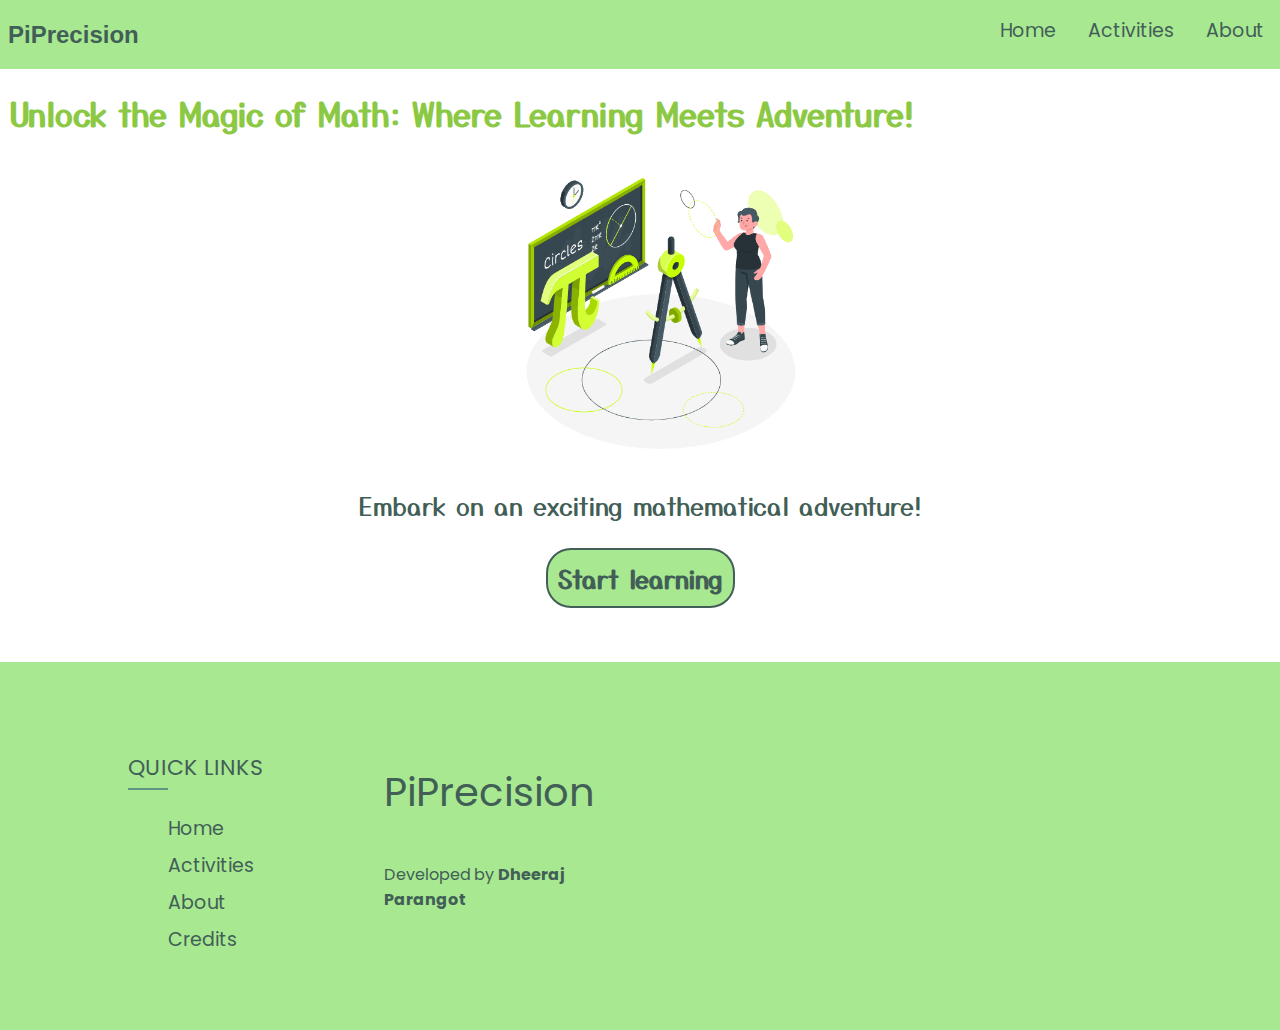
==== index.html @ 0ff5a2b9 "Update" ====
<!DOCTYPE html>
<html>
    <head>
        <meta charset="utf-8">
        <meta name="viewport" content="width=device-width, initial-scale=1.0">
        <title>KidCalClub</title>
        <link rel="stylesheet" href="css/style.css">
        <link rel="stylesheet" href="css/Home_styles.css">
        <link rel="preconnect" href="https://fonts.googleapis.com">
<link rel="preconnect" href="https://fonts.gstatic.com" crossorigin>
<link href="https://fonts.googleapis.com/css2?family=Poppins&display=swap" rel="stylesheet">
<link rel="preconnect" href="https://fonts.googleapis.com">
<link rel="preconnect" href="https://fonts.gstatic.com" crossorigin>
<link href="https://fonts.googleapis.com/css2?family=Yusei+Magic&display=swap" rel="stylesheet">
</head>
    <body>
        <nav class="navbar">
            <div class="brand-title"><b>PiPrecision</b></div>
            <a href="" class="toggle_btn">
                <span class="bar"></span>
                <span class="bar"></span>
                <span class="bar"></span>
            </a>
            <div class="navbar-links">
                <ul>
                    <li><a href="index.html">Home</a></li>
                    <li><a href="activities.html">Activities</a></li>
                    <li><a href="about.html">About</a></li>
                </ul>
            </div>
        </nav>


        <main>
            <h1 class="tag_Line">Unlock the Magic of Math: Where Learning Meets Adventure!</h1>
           
          <div class="containter">
            <div class="item">
                <img class="main_img" src="images/Circles.gif">
            </div>
           
          </div>
        </main>

        <div class="non_main">
            <p>Embark on an exciting mathematical adventure!</p>
            <button class="main_btn" onclick="location.href = 'activities.html'" ><b>Start learning</b></button>
            
        </div>
        <br>
        <br>
        <br>
        <footer>
            <div class="footer_col">
                <h4>Quick links</h4>
                <ul>
                    <li><a href="index.html">Home</a></li>
                    <li><a href="activities.html">Activities</a></li>
                    <li><a href="about.html">About</a></li>
                    <li><a href="#">Credits</a></li>
                </ul>
            </div>
          
            <div class="footer_col">
                <p>PiPrecision</p>
                <label>Developed by <b>Dheeraj Parangot</b></label>
            </div>
          
        </footer>

        <script src="js/script.js"></script>
    </body>
</html>
---- css/style.css ----
*{ 
    box-sizing: border-box;
}

body{
    margin: 0;
    padding: 0;
    display: flex;
    height: 100vh;
    flex-direction: column;
    background-color: #ffffff;
}

.navbar{
    display: flex;
    justify-content: space-between;
    align-items: center;
    background-color: #A8E890;
    font-family: 'Poppins', sans-serif;
}

.brand-title{

    color: #425F57;
    font-size: 1.5rem;
    margin: .5rem;
    font-family: 'Silkscreen', sans-serif;
}
.navbar-links ul{
    margin: 0;
    padding: 0;
    display: flex;
}

.navbar-links li{
    list-style: none;
}

.navbar-links li   a{
    color: #425F57;
    text-decoration: none;
    padding: 1rem;
    display: block;
}

.navbar-links li:hover{
    background-color: rgb(123, 173, 159);
   transition: 0.5s;
}

.toggle_btn{
    position: absolute;
    top: .75rem;
    right: 1rem;
    display: none;
    flex-direction: column;
    justify-content: space-between;
    width: 30px;
    height: 21px;
}

.toggle_btn .bar{

    height: 3px;
    width 100%;
    background-color: white;
    border-radius: 10px;
}

@media(max-width: 600px){
    .toggle_btn{
        display: flex;
    }
    .navbar-links{
        display: none;
        width: 100%;
    }
    .navbar{
        flex-direction: column;
        align-items: flex-start;
    }
    .navbar-links ul{
        width: 100%;
        flex-direction: column;
    }
    .navbar-links li{
        text-align: center;
    }
    .navbar-links li a{
        padding: 0.5rem 1rem;
    }
    .navbar-links.active{
        display: flex;
    }
}



footer{
    display: flex;
    flex-wrap: wrap;
    margin-top: auto;
    background-color:#A8E890;
    padding:  60px 10%;
    font-family: 'Poppins', sans-serif;
}

footer ul{
    list-style: none;
}

.footer_col{
    width: 25%;
}

.footer_col h4{
    position: relative;
    margin-bottom: 30px;
    font-weight: 400;
    font-size: 22px;
    color: #425F57;
    text-transform: uppercase;
}

.footer_col h4::before{

    content: '';
    position: absolute;
    left: 0;
    bottom: -6px;
    background-color: #5f9686;
    height: 2px;
    width: 40px;
}

ul li:not(:last-child){
    margin-bottom: 8px;
}

ul li a{
    display: block;
    font-size: 19px;
    text-transform: capitalize;
    color: #425F57;
    text-decoration: none;
    transition: 0.4s;
}

ul li a:hover{
    color: #5f9686;
}

@media(max-width: 740px){

    .footer_col{
        width: 50%;
        margin-bottom: 30px;
        text-align:center;
    }
    
    .footer_col h4::before{
        all:unset;
    }
}

@media(max-width: 555px){
    .footer_col{
        width: 100%;
    }
}


.footer_col p{

    font-family: 'Poppins', sans-serif;
    color: #425F57;
    font-size: 40px;
   
}

.footer_col label{

    color: #425F57;
}
---- css/Home_styles.css ----
.main_img{
    
    width: 300px;
    height: 300px;
   margin-left: 25px;
}

.containter{
    display: flex;
    justify-content: center;
    flex-wrap: wrap;   
}

main{

    margin-left: 10px;
}

.tag_Line{
    font-family: 'Yusei Magic', sans-serif;
    color: #8bc944;
}

.non_main{
    text-align: center;
    font-size: 25px;
}

.non_main p{

    font-family: 'Yusei Magic', sans-serif;
    color: #425F57;
}

.main_btn{
    font-family: 'Yusei Magic', sans-serif;
    border-color: #425F57;
    border-style:solid;
    border-radius: 25px;
    font-size: 25px;
    color: #425F57;
   background-color: #A8E890;
   padding: 10px;
}

.main_btn:hover{
   
    background-color: #71cc50;
    box-shadow: 2px 2px 2px 2px grey;
    transition: 0.5s;
}
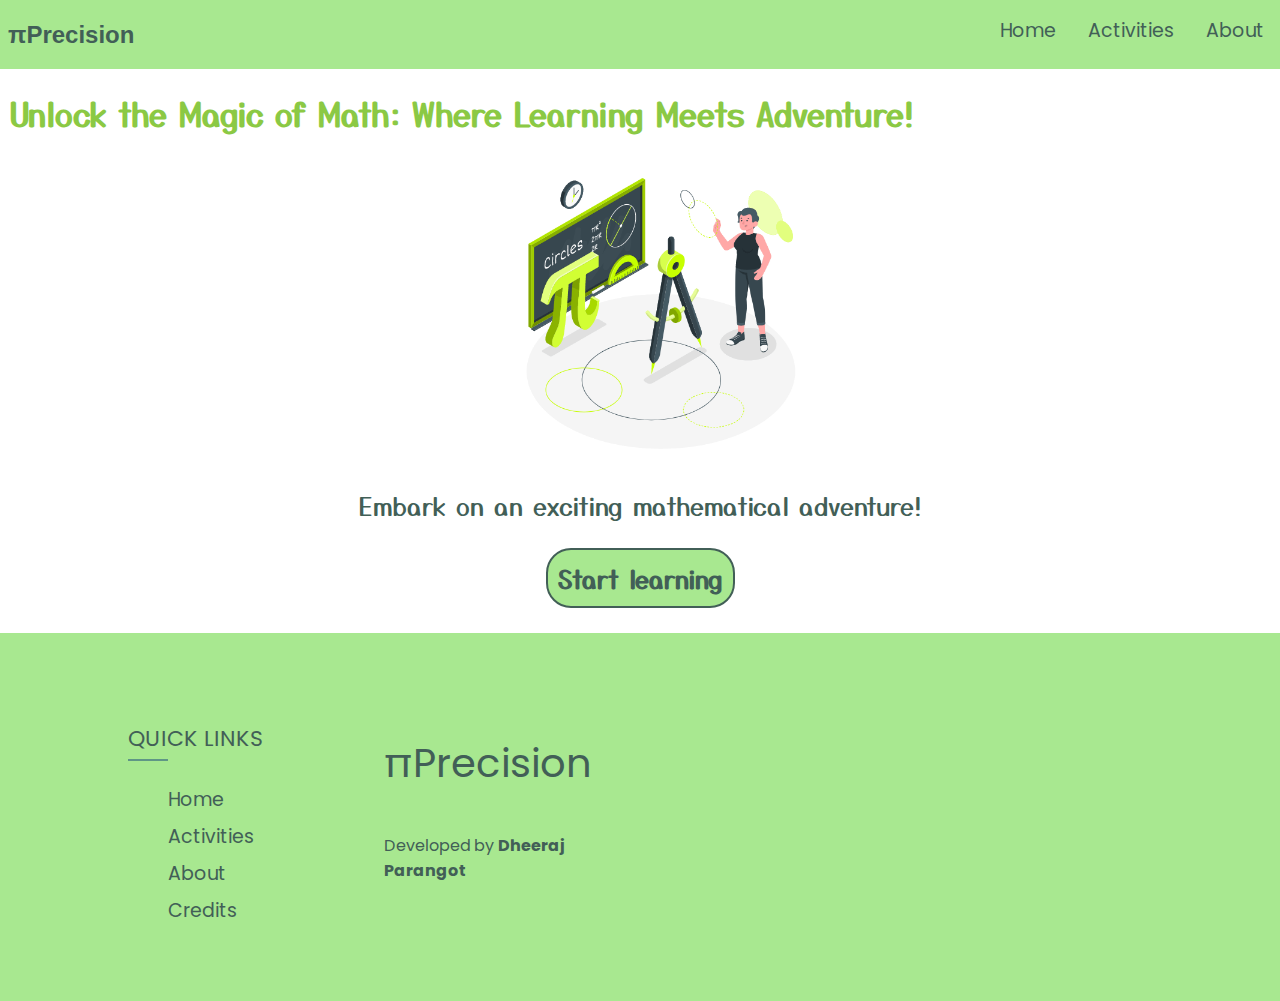
==== commit 09111bbe: "Fixed button spacing in home page" ====
--- a/index.html
+++ b/index.html
@@ -3,7 +3,7 @@
     <head>
         <meta charset="utf-8">
         <meta name="viewport" content="width=device-width, initial-scale=1.0">
-        <title>KidCalClub</title>
+        <title>πPrecision</title>
         <link rel="stylesheet" href="css/style.css">
         <link rel="stylesheet" href="css/Home_styles.css">
         <link rel="preconnect" href="https://fonts.googleapis.com">
@@ -15,7 +15,7 @@
 </head>
     <body>
         <nav class="navbar">
-            <div class="brand-title"><b>PiPrecision</b></div>
+            <div class="brand-title"><b>πPrecision</b></div>
             <a href="" class="toggle_btn">
                 <span class="bar"></span>
                 <span class="bar"></span>
@@ -47,9 +47,7 @@
             <button class="main_btn" onclick="location.href = 'activities.html'" ><b>Start learning</b></button>
             
         </div>
-        <br>
-        <br>
-        <br>
+      
         <footer>
             <div class="footer_col">
                 <h4>Quick links</h4>
@@ -62,7 +60,7 @@
             </div>
           
             <div class="footer_col">
-                <p>PiPrecision</p>
+                <p>πPrecision</p>
                 <label>Developed by <b>Dheeraj Parangot</b></label>
             </div>
           
--- a/css/Home_styles.css
+++ b/css/Home_styles.css
@@ -24,6 +24,7 @@
 .non_main{
     text-align: center;
     font-size: 25px;
+    margin-bottom: 25px;
 }
 
 .non_main p{
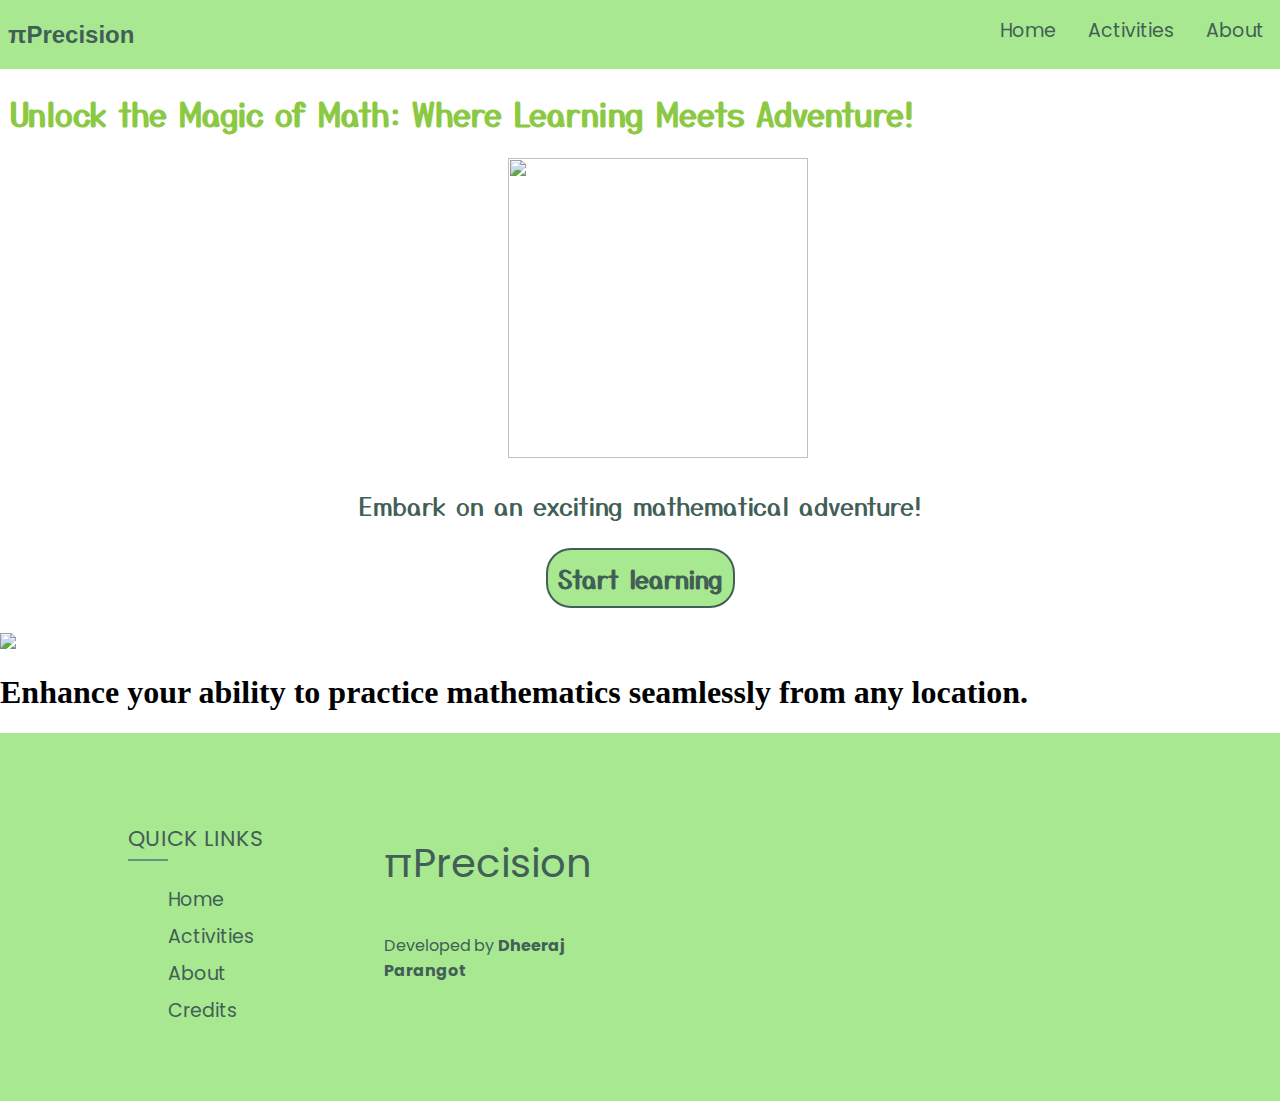
==== commit f04057c7: "Merge branch 'main' of https://github.com/Parangot09/PiPrecision" ====
--- a/index.html
+++ b/index.html
@@ -3,15 +3,20 @@
     <head>
         <meta charset="utf-8">
         <meta name="viewport" content="width=device-width, initial-scale=1.0">
+
         <title>πPrecision</title>
         <link rel="stylesheet" href="css/style.css">
         <link rel="stylesheet" href="css/Home_styles.css">
         <link rel="preconnect" href="https://fonts.googleapis.com">
+        <link rel="icon" type="image/x-icon" href="images/π-removebg-preview.png">
 <link rel="preconnect" href="https://fonts.gstatic.com" crossorigin>
 <link href="https://fonts.googleapis.com/css2?family=Poppins&display=swap" rel="stylesheet">
 <link rel="preconnect" href="https://fonts.googleapis.com">
 <link rel="preconnect" href="https://fonts.gstatic.com" crossorigin>
 <link href="https://fonts.googleapis.com/css2?family=Yusei+Magic&display=swap" rel="stylesheet">
+<link rel="preconnect" href="https://fonts.googleapis.com">
+<link rel="preconnect" href="https://fonts.gstatic.com" crossorigin>
+<link href="https://fonts.googleapis.com/css2?family=Berkshire+Swash&display=swap" rel="stylesheet">
 </head>
     <body>
         <nav class="navbar">
@@ -36,7 +41,7 @@
            
           <div class="containter">
             <div class="item">
-                <img class="main_img" src="images/Circles.gif">
+                <img class="main_img" src="images/lineart1.png">
             </div>
            
           </div>
@@ -45,9 +50,28 @@
         <div class="non_main">
             <p>Embark on an exciting mathematical adventure!</p>
             <button class="main_btn" onclick="location.href = 'activities.html'" ><b>Start learning</b></button>
-            
+           
         </div>
-      
+        <div class="container">
+
+            <div class="study">
+
+                <img   class="study_img"    src="images/image__4_-removebg-preview.png">
+            </div>
+          <div class="content">
+            <h1 class="letters">
+                Enhance your ability to practice mathematics seamlessly from any location.</h1>
+          </div>
+        </div>
+
+
+        <div class="container">
+            <div>
+
+            </div>
+        </div>
+
+        
         <footer>
             <div class="footer_col">
                 <h4>Quick links</h4>
@@ -68,4 +92,4 @@
 
         <script src="js/script.js"></script>
     </body>
-</html>+</html>
